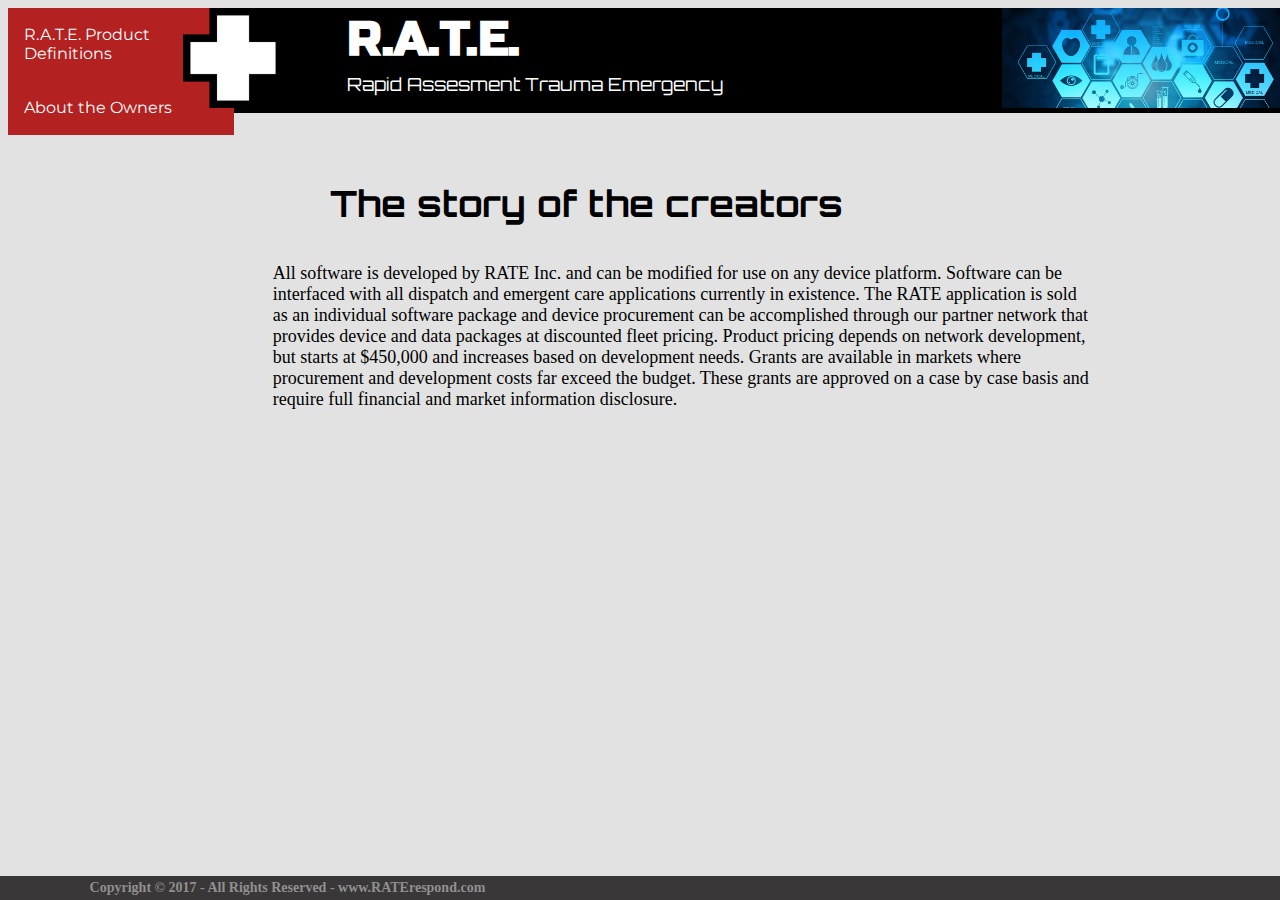
==== index2.html @ ff1c05de "first push" ====
<!DOCTYPE html>
<html lang="en">

<head>
  <meta charset="utf-8">
  <meta http-equiv="X-UA-Compatible" content="IE=edge">
  <meta name="viewport" content="width=device-width, initial-scale=1">
  <title></title>
  <style>
    @import url('https://fonts.googleapis.com/css?family=Orbitron|Montserrat|Russo+One');
  </style>
  <link rel="stylesheet" href="css.css">
</head>
<header>
  <nav>
    <ul>
      <li><a href="index.html">R.A.T.E. Product Definitions</a></li>
      <li><a href="index2.html">About the Owners</a></li>
    </ul>
  </nav>
  <section id="whitecross"><img src="whitecross.png" alt="whitecross" height="100px" width="100px">
  </section>
  <section class="top">
    <h1 id="jb"><span id="rate">   R.A.T.E.</span> </h1>
    <p id="rateout">Rapid Assesment Trauma Emergency</p>

  </section>

</header>
<body>
  <div class="super">
  <div class="bodygroup">



    <section id="bottom">
      <h1 id="page2"><span id="more">The story of the creators</span></h1> All software is developed by RATE Inc. and can be modified for use on any device platform. Software can be interfaced with all dispatch and emergent care applications currently in existence. The RATE application is sold as an individual software
      package and device procurement can be accomplished through our partner network that provides device and data packages at discounted fleet pricing. Product pricing depends on network development, but starts at $450,000 and increases based on development
      needs. Grants are available in markets where procurement and development costs far exceed the budget. These grants are approved on a case by case basis and require full financial and market information disclosure.
    </section>
     </div>
   </div>

    <script src="https://ajax.googleapis.com/ajax/libs/jquery/1.11.3/jquery.min.js"></script>
    <script src="https://maxcdn.bootstrapcdn.com/bootstrap/3.3.5/js/bootstrap.min.js"></script>
</body>
<footer>
  <h1> Copyright &copy; 2017 - All Rights Reserved -  www.RATErespond.com</h1>
</footer>
<script src="https://maxcdn.bootstrapcdn.com/bootstrap/3.3.5/js/bootstrap.min.js"></script>
</body>

</html>
---- css.css ----
header {
  background-color: #000000;
  background-image: url(headerback.jpg);
  background-size: contain;
  background-repeat: no-repeat;
  background-position: top right;
  color: #ffffff;
  display: flex;
  height:100px;
  position:fixed;
  width:100%;
  z-index: 99;
  border-bottom-style: solid;
  border-bottom-width: thick;
  border-bottom-color: black;
}
.top {
  display: flex;
  justify-content:flex-start;
  flex-direction: column;
  padding-left: 5%;
  padding-top:10px;
  font-size: 18px;
  line-height: 0%;
}
#rate {
  font-size:-webkit-xxx-large;
  font-family: 'Russo One', sans-serif;
}
#rateout{
  font-family: 'Orbitron', sans-serif;
}
body{
  background-color: #e2e2e2;
  padding-top: 0%;
  border-top: 0%;
}
footer > h1 {
  color: #909090;
  font-size: 14px;
  text-align: left;
  padding-left: 7%;
  padding-top: 1px;
  padding-bottom: 1px;
}
footer {
  box-sizing: border-box;
  position: fixed;
  right: 0;
  bottom: 0;
  left: 0;
  background-color: #393737;
  line-height: 20%;
  font-family: 'Rokkitt', serif;
}
nav {
  position:fixed;
  float:left;
}
nav > ul {
    list-style-type: none;
    margin: 0;
    padding: 0;
    width: 226px;
    background-color: #b32121;
}
li a {
    display: block;
    color: #fff;
    padding: 17.39px 16px;
    text-decoration: none;
    font-family: 'Montserrat', sans-serif;
}
li a:hover {
    background-color: #827474;
    color: white;
}
#whitecross{
    margin-left: 175px;v
    height:10px;
    z-index: 1; position:relative;
}
#h{
  height: auto;
  width: 800px;
  box-shadow: 5px 5px 3px #ccc;
  border: 1px solid #A0A0A0;
  border-radius: 5px;
  overflow: hidden;
  display: flex;
  align-content: center;
  justify-content: center;
}
.container1 {
  padding-top: 18%;
  padding-left: 12%;
  width: 35%;
}
.container2 {
  padding-left: 38%;
  width: 40%;
}
.containermiddle {
  padding-left: 25%;
  justify-content: center;
  width: 35%;
}
.bodygroup {
  display: flex;
  justify-content: flex-start;
  padding-left: 7%;
  box-sizing: border-box;
  padding-bottom: 13px;
}
 .middle:hover {
  opacity: 1;
}
.rowbody {
  margin-top: 5px;
  overflow: auto;
  font-size: 18px;
}
.rowheader {
  height: 0px;
  font-weight: bolder;
  color: black;
  font-size: 15px;
  font-family: 'Orbitron', sans-serif;
}
#jb {
  font-family: 'Ubuntu', sans-serif;
  font-size: 30px;
  line-height: 10%;
}
#bottom{
  padding-bottom: 6%;
  padding-top: 25px;
  padding-left: 15%;
  font-size: 18px;
  padding-right: 15%;
}
.middle {
  transition: 1.5s ease;
  opacity: 0;
  position: absolute;
  top: 50%;
  left: 50%;
  transform: translate(-51%, -51%);
}
.text {
  padding-top: 16%;
  border: 2px;
  z-index: 0;
}
.empty {
  padding-bottom: 15%;
}
#img{
  height: 484px;
  border-style: solid;
  border-width: thick;
  border-color: #b32121;
}
#page2{
  display: flex;
  justify-content: flex-start;
  padding-top: 15%;
  padding-left: 7%;
  box-sizing: border-box;
  padding-bottom: 13px;
}
#more{
  font-family: 'Orbitron', sans-serif;
}
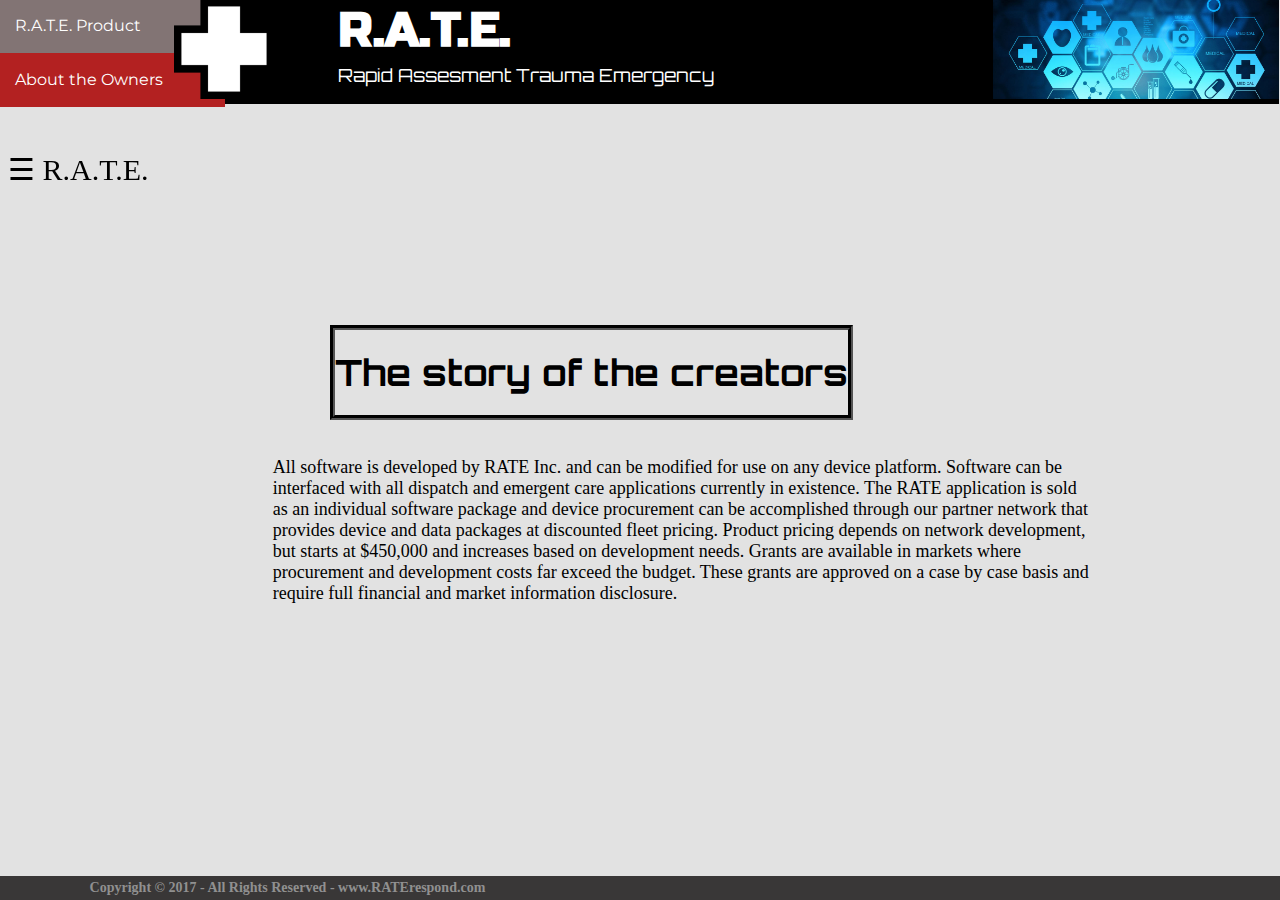
==== commit 034504e4: "push 2" ====
--- a/index2.html
+++ b/index2.html
@@ -7,14 +7,14 @@
   <meta name="viewport" content="width=device-width, initial-scale=1">
   <title></title>
   <style>
-    @import url('https://fonts.googleapis.com/css?family=Orbitron|Montserrat|Russo+One');
+    @import url('https://fonts.googleapis.com/css?family=Orbitron|Montserrat|Russo+One|Archivo+Black|Teko|Monda');
   </style>
   <link rel="stylesheet" href="css.css">
 </head>
-<header>
+<header id="header">
   <nav>
     <ul>
-      <li><a href="index.html">R.A.T.E. Product Definitions</a></li>
+      <li><a href="index.html">R.A.T.E. Product</a></li>
       <li><a href="index2.html">About the Owners</a></li>
     </ul>
   </nav>
@@ -23,26 +23,53 @@
   <section class="top">
     <h1 id="jb"><span id="rate">   R.A.T.E.</span> </h1>
     <p id="rateout">Rapid Assesment Trauma Emergency</p>
+  </section>
+</header>
 
-  </section>
+<body>
+  <div id="j"> </div>
 
-</header>
-<body>
-  <div class="super">
-  <div class="bodygroup">
+<div id="mySidenav" class="sidenav">
+  <a href="javascript:void(0)" class="closebtn" onclick="closeNav()">&times;</a>
+  <br><br><br><br><br><br><br><br>
+  <a href="index.html">Connectivity</a>
+  <a href="index.html">Voice<br>Recognition</a>
+  <a href="index.html">Dispatch</a>
+  <a href="index.html">Event<br>Recorder</a>
+  <a href="index.html">Innovation</a>
+  <a href="index.html">Roles</a>
+</div><br><br><br><br><br><br><br><br>
+  <span style="font-size:30px;cursor:pointer" onclick="openNav()" style="padding-top: 100px" id="z">&#9776; R.A.T.E.</span>
+
+    <div class="super">
+      <div class="bodygroup">
 
 
-
-    <section id="bottom">
-      <h1 id="page2"><span id="more">The story of the creators</span></h1> All software is developed by RATE Inc. and can be modified for use on any device platform. Software can be interfaced with all dispatch and emergent care applications currently in existence. The RATE application is sold as an individual software
-      package and device procurement can be accomplished through our partner network that provides device and data packages at discounted fleet pricing. Product pricing depends on network development, but starts at $450,000 and increases based on development
-      needs. Grants are available in markets where procurement and development costs far exceed the budget. These grants are approved on a case by case basis and require full financial and market information disclosure.
-    </section>
-     </div>
-   </div>
+        <section id="bottom">
+          <h1 id="page2"><span id="more">The story of the creators</span></h1> All software is developed by RATE Inc. and can be modified for use on any device platform. Software can be interfaced with all dispatch and emergent care applications currently in existence. The RATE application is sold as an individual software
+          package and device procurement can be accomplished through our partner network that provides device and data packages at discounted fleet pricing. Product pricing depends on network development, but starts at $450,000 and increases based on development
+          needs. Grants are available in markets where procurement and development costs far exceed the budget. These grants are approved on a case by case basis and require full financial and market information disclosure.
+        </section>
+      </div>
+    </div>
 
     <script src="https://ajax.googleapis.com/ajax/libs/jquery/1.11.3/jquery.min.js"></script>
     <script src="https://maxcdn.bootstrapcdn.com/bootstrap/3.3.5/js/bootstrap.min.js"></script>
+  </body>
+
+  <script src="https://ajax.googleapis.com/ajax/libs/jquery/1.11.3/jquery.min.js"></script>
+  <script src="https://maxcdn.bootstrapcdn.com/bootstrap/3.3.5/js/bootstrap.min.js"></script>
+  <script>
+function openNav() {
+    document.getElementById("mySidenav").style.width = "170px";
+    document.getElementById("main").style.marginLeft = "170px";
+  }
+
+function closeNav() {
+    document.getElementById("mySidenav").style.width = "0";
+    document.getElementById("main").style.marginLeft= "0";
+}
+</script>
 </body>
 <footer>
   <h1> Copyright &copy; 2017 - All Rights Reserved -  www.RATErespond.com</h1>
--- a/css.css
+++ b/css.css
@@ -6,31 +6,37 @@
   background-position: top right;
   color: #ffffff;
   display: flex;
-  height:100px;
-  position:fixed;
-  width:100%;
+  height: 100px;
+  position: fixed;
+  width: 100%;
   z-index: 99;
   border-bottom-style: solid;
   border-bottom-width: thick;
   border-bottom-color: black;
+  margin-top: -9px;
+  margin-left: -9px;
+  margin-right: -9px;
+  border-left-width: thick;
+  border-left-color: black;
+  border-bottom-style: solid;
 }
 .top {
   display: flex;
-  justify-content:flex-start;
+  justify-content: flex-start;
   flex-direction: column;
   padding-left: 5%;
-  padding-top:10px;
+  padding-top: 10px;
   font-size: 18px;
   line-height: 0%;
 }
 #rate {
-  font-size:-webkit-xxx-large;
+  font-size: -webkit-xxx-large;
   font-family: 'Russo One', sans-serif;
 }
-#rateout{
+#rateout {
   font-family: 'Orbitron', sans-serif;
 }
-body{
+body {
   background-color: #e2e2e2;
   padding-top: 0%;
   border-top: 0%;
@@ -54,33 +60,34 @@
   font-family: 'Rokkitt', serif;
 }
 nav {
-  position:fixed;
-  float:left;
+  position: fixed;
+  float: left;
 }
 nav > ul {
-    list-style-type: none;
-    margin: 0;
-    padding: 0;
-    width: 226px;
-    background-color: #b32121;
+  list-style-type: none;
+  margin: 0;
+  padding: 0;
+  width: 226px;
+  background-color: #b32121;
 }
 li a {
-    display: block;
-    color: #fff;
-    padding: 17.39px 16px;
-    text-decoration: none;
-    font-family: 'Montserrat', sans-serif;
+  display: block;
+  color: #fff;
+  padding: 17.39px 16px;
+  text-decoration: none;
+  font-family: 'Montserrat', sans-serif;
 }
 li a:hover {
-    background-color: #827474;
-    color: white;
-}
-#whitecross{
-    margin-left: 175px;v
-    height:10px;
-    z-index: 1; position:relative;
-}
-#h{
+  background-color: #827474;
+  color: white;
+}
+#whitecross {
+  margin-left: 175px;
+  v: 10px;
+  z-index: 1;
+  position: relative;
+}
+#h {
   height: auto;
   width: 800px;
   box-shadow: 5px 5px 3px #ccc;
@@ -92,7 +99,7 @@
   justify-content: center;
 }
 .container1 {
-  padding-top: 18%;
+  padding-top: 9%;
   padding-left: 12%;
   width: 35%;
 }
@@ -112,27 +119,22 @@
   box-sizing: border-box;
   padding-bottom: 13px;
 }
- .middle:hover {
+.middle:hover {
   opacity: 1;
 }
 .rowbody {
   margin-top: 5px;
   overflow: auto;
   font-size: 18px;
-}
-.rowheader {
-  height: 0px;
-  font-weight: bolder;
-  color: black;
-  font-size: 15px;
-  font-family: 'Orbitron', sans-serif;
+  font-family: 'Monda', cursive;
+  line-height: 134%;
 }
 #jb {
   font-family: 'Ubuntu', sans-serif;
   font-size: 30px;
   line-height: 10%;
 }
-#bottom{
+#bottom {
   padding-bottom: 6%;
   padding-top: 25px;
   padding-left: 15%;
@@ -143,9 +145,9 @@
   transition: 1.5s ease;
   opacity: 0;
   position: absolute;
-  top: 50%;
+  top: 55%;
   left: 50%;
-  transform: translate(-51%, -51%);
+  transform: translate(-50%, -50%);
 }
 .text {
   padding-top: 16%;
@@ -155,13 +157,13 @@
 .empty {
   padding-bottom: 15%;
 }
-#img{
+#img {
   height: 484px;
   border-style: solid;
   border-width: thick;
   border-color: #b32121;
 }
-#page2{
+#page2 {
   display: flex;
   justify-content: flex-start;
   padding-top: 15%;
@@ -169,6 +171,156 @@
   box-sizing: border-box;
   padding-bottom: 13px;
 }
-#more{
+#more {
+  display: flex;
+  justify-content: center;
+  padding-top: 20px;
   font-family: 'Orbitron', sans-serif;
-}
+  border-style: groove;
+  border-width: thick;
+  border-color: black;
+  padding-bottom: 20px;
+}
+#a {
+}
+#b {
+
+}
+#c {
+}
+#d {
+}
+#aa {
+  font-family: 'Teko', sans-serif;
+  font-weight: bolder;
+  font-size: 35px;
+}
+#bb {
+  display: flex;
+  justify-content: flex-end;
+  font-family: 'Teko', sans-serif;
+  font-weight: bolder;
+  font-size: 35px;
+}
+#cc {
+  font-family: 'Teko', sans-serif;
+  font-weight: bolder;
+  font-size: 35px;
+}
+#dd {
+  display: flex;
+  justify-content: flex-end;
+  font-family: 'Teko', sans-serif;
+  font-weight: bolder;
+  font-size: 35px;
+}
+.rowheader {
+  height: 0px;
+
+  color: black;
+  font-size: 20px;
+  font-family: 'Orbitron', sans-serif;
+  font-weight: bolder;
+}
+.responders{
+  display: flex;
+  flex-direction: row;
+  justify-content: space-around;
+  font-size: x-large;
+  padding-left: 15%;
+  padding-right: 15%;
+}
+.device{
+  display: flex;
+  flex-direction: row;
+  justify-content: space-around;
+  font-size: x-large;
+  padding-left: 15%;
+  padding-right: 15%;
+
+}
+.dispatch{
+  display: flex;
+  flex-direction: row;
+  justify-content: space-around;
+  font-size: x-large;
+  padding-left: 15%;
+  padding-right: 15%;
+
+}
+.system{
+  display: flex;
+  flex-direction: row;
+  justify-content: space-around;
+  font-size: x-large;
+  padding-bottom: 130px;
+  padding-left: 15%;
+  padding-right: 15%;
+}
+h6 {
+  visibility: hidden;
+}
+h4 {
+  font-family: 'Teko', sans-serif;
+  font-weight: bolder;
+  font-size: 35px;
+}
+
+
+.sidenav {
+    height: 100%;
+    width: 0;
+    position: fixed;
+    z-index: 1;
+    top: 0;
+    left: 0;
+    background-color: #111;
+    overflow-x: hidden;
+    transition: 0.5s;
+    padding-top: 60px;
+}
+
+.sidenav a {
+    padding: 8px 8px 8px 32px;
+    text-decoration: none;
+    font-size: 25px;
+    color: #818181;
+    display: block;
+    transition: 0.3s;
+}
+
+.sidenav a:hover, .offcanvas a:focus{
+    color: #f1f1f1;
+}
+
+.sidenav .closebtn {
+    position: absolute;
+    top: 0;
+    right: 25px;
+    font-size: 36px;
+    margin-left: 50px;
+}
+.closebtn {
+  padding-top: 260px;
+  position: fixed;
+  top: 0;
+  right: 25px;
+  font-size: 36px;
+  margin-left: 50px;
+}
+
+#main {
+    transition: margin-left .5s;
+    padding: 16px;
+}
+
+@media screen and (max-height: 450px) {
+  .sidenav {padding-top: 15px;}
+  .sidenav a {font-size: 18px;}
+}
+#z {
+  position: fixed;
+}
+body {
+
+}
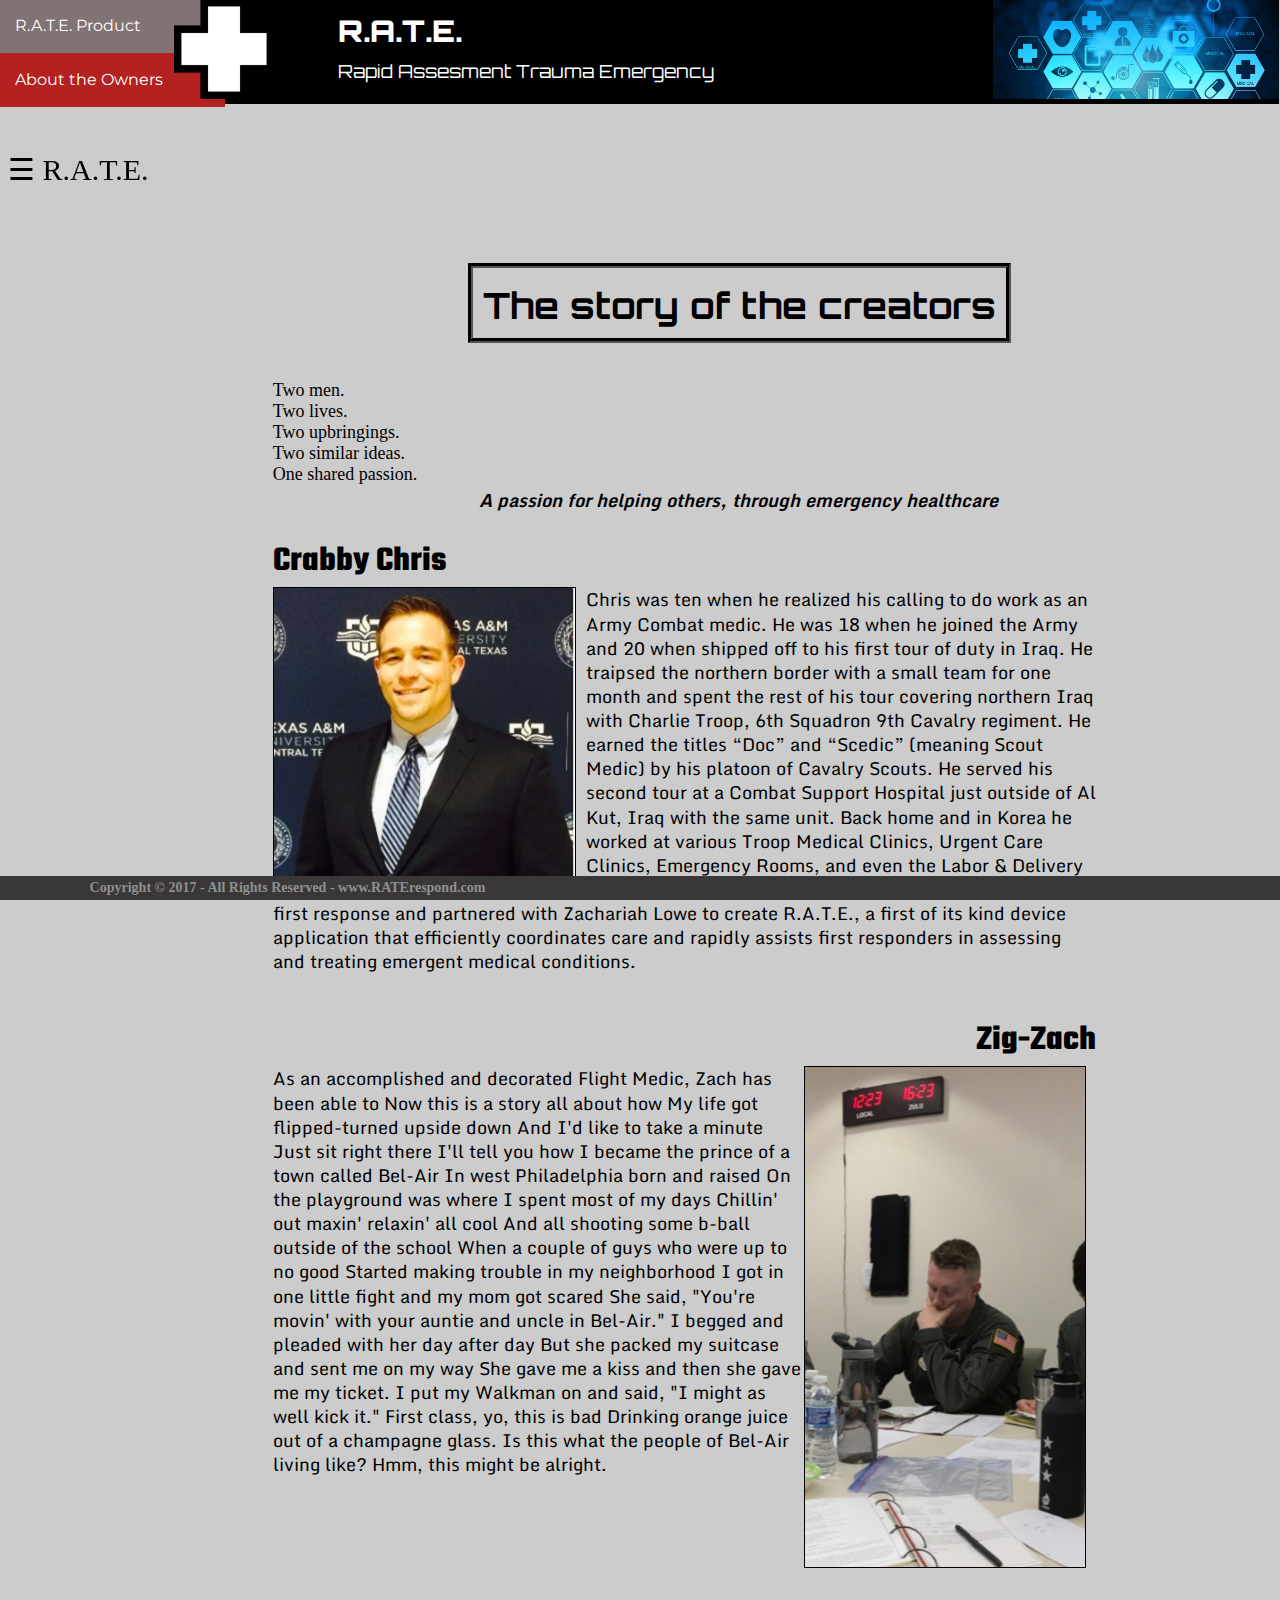
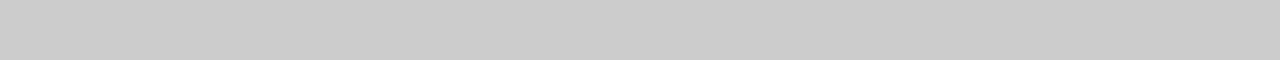
==== commit d4941f88: "push 3" ====
--- a/index2.html
+++ b/index2.html
@@ -29,46 +29,77 @@
 <body>
   <div id="j"> </div>
 
-<div id="mySidenav" class="sidenav">
-  <a href="javascript:void(0)" class="closebtn" onclick="closeNav()">&times;</a>
-  <br><br><br><br><br><br><br><br>
-  <a href="index.html">Connectivity</a>
-  <a href="index.html">Voice<br>Recognition</a>
-  <a href="index.html">Dispatch</a>
-  <a href="index.html">Event<br>Recorder</a>
-  <a href="index.html">Innovation</a>
-  <a href="index.html">Roles</a>
-</div><br><br><br><br><br><br><br><br>
+  <div id="mySidenav" class="sidenav">
+    <a href="javascript:void(0)" class="closebtn" onclick="closeNav()">&times;</a>
+    <br><br><br><br><br><br><br><br>
+    <a href="index.html">Connectivity</a>
+    <a href="index.html">Voice<br>Recognition</a>
+    <a href="index.html">Dispatch</a>
+    <a href="index.html">Event<br>Recorder</a>
+    <a href="index.html">Innovation</a>
+    <a href="index.html">Roles</a>
+  </div><br><br><br><br><br><br><br><br>
   <span style="font-size:30px;cursor:pointer" onclick="openNav()" style="padding-top: 100px" id="z">&#9776; R.A.T.E.</span>
 
-    <div class="super">
-      <div class="bodygroup">
+  <div class="super">
+    <div class="bodygroup">
+      <section id="bottom">
+        <h1 id="page2"><span id="aboutus">The story of the creators</span></h1> Two men.<br>Two lives.<br>Two upbringings.<br>Two similar ideas.<br>One shared passion.<br>
+        <span id="aabi">A passion for helping others, through emergency healthcare</span>
+        <div id="a"><br>
+          <span id="aa">Crabby Chris</span><br>
+          <img src="chris.png" id="aii"><span id="aaii">
+            Chris was ten when he realized his calling to do work as an Army Combat medic. He was 18 when he joined the Army and 20 when shipped off to his first tour of duty in Iraq. He traipsed the northern border with a small team for one month and spent the rest of his tour covering northern Iraq with Charlie Troop, 6th Squadron 9th Cavalry regiment. He earned the titles “Doc” and “Scedic” (meaning Scout Medic) by his platoon of Cavalry Scouts. He served his second tour at a Combat Support Hospital just outside of Al Kut, Iraq with the same unit. Back home and in Korea he worked at various Troop Medical Clinics, Urgent Care Clinics, Emergency Rooms, and even the Labor &amp; Delivery Ward. He saw a need technical innovation in the field of first response and partnered with Zachariah Lowe to create R.A.T.E., a first of its kind device application that efficiently coordinates care and rapidly assists first responders in assessing and treating emergent medical conditions.</div><br><br>
+          </span>
+          <div id="b">
+            <span id="bb">Zig-Zach</span>
+            <img src="zach1.jpeg" id="dii"><span id="aaii">
+            As an accomplished and decorated Flight Medic, Zach has been able to Now this is a story all about how
+My life got flipped-turned upside down
+And I'd like to take a minute
+Just sit right there
+I'll tell you how I became the prince of a town called Bel-Air
 
+In west Philadelphia born and raised
+On the playground was where I spent most of my days
+Chillin' out maxin' relaxin' all cool
+And all shooting some b-ball outside of the school
+When a couple of guys who were up to no good
+Started making trouble in my neighborhood
+I got in one little fight and my mom got scared
+She said, "You're movin' with your auntie and uncle in Bel-Air."
 
-        <section id="bottom">
-          <h1 id="page2"><span id="more">The story of the creators</span></h1> All software is developed by RATE Inc. and can be modified for use on any device platform. Software can be interfaced with all dispatch and emergent care applications currently in existence. The RATE application is sold as an individual software
-          package and device procurement can be accomplished through our partner network that provides device and data packages at discounted fleet pricing. Product pricing depends on network development, but starts at $450,000 and increases based on development
-          needs. Grants are available in markets where procurement and development costs far exceed the budget. These grants are approved on a case by case basis and require full financial and market information disclosure.
-        </section>
+I begged and pleaded with her day after day
+But she packed my suitcase and sent me on my way
+She gave me a kiss and then she gave me my ticket.
+I put my Walkman on and said, "I might as well kick it."
+
+First class, yo, this is bad
+Drinking orange juice out of a champagne glass.
+Is this what the people of Bel-Air living like?
+Hmm, this might be alright.
+</div><br><br></span>
+
+      </section>
       </div>
-    </div>
+      </div>
 
-    <script src="https://ajax.googleapis.com/ajax/libs/jquery/1.11.3/jquery.min.js"></script>
-    <script src="https://maxcdn.bootstrapcdn.com/bootstrap/3.3.5/js/bootstrap.min.js"></script>
-  </body>
+      <script src="https://ajax.googleapis.com/ajax/libs/jquery/1.11.3/jquery.min.js"></script>
+      <script src="https://maxcdn.bootstrapcdn.com/bootstrap/3.3.5/js/bootstrap.min.js"></script>
+</body>
 
-  <script src="https://ajax.googleapis.com/ajax/libs/jquery/1.11.3/jquery.min.js"></script>
-  <script src="https://maxcdn.bootstrapcdn.com/bootstrap/3.3.5/js/bootstrap.min.js"></script>
-  <script>
-function openNav() {
+<script src="https://ajax.googleapis.com/ajax/libs/jquery/1.11.3/jquery.min.js"></script>
+<script src="https://maxcdn.bootstrapcdn.com/bootstrap/3.3.5/js/bootstrap.min.js"></script>
+<script>
+  function openNav() {
     document.getElementById("mySidenav").style.width = "170px";
     document.getElementById("main").style.marginLeft = "170px";
   }
 
-function closeNav() {
+  function closeNav() {
     document.getElementById("mySidenav").style.width = "0";
-    document.getElementById("main").style.marginLeft= "0";
-}
+    document.getElementById("main").style.marginLeft = "0";
+  }
 </script>
 </body>
 <footer>
--- a/css.css
+++ b/css.css
@@ -19,6 +19,7 @@
   border-left-width: thick;
   border-left-color: black;
   border-bottom-style: solid;
+  margin-bottom: auto;
 }
 .top {
   display: flex;
@@ -30,14 +31,15 @@
   line-height: 0%;
 }
 #rate {
-  font-size: -webkit-xxx-large;
-  font-family: 'Russo One', sans-serif;
+  font-size: 30px;
+  font-family: 'Orbitron', sans-serif;
+  font-weight: bolder;
 }
 #rateout {
   font-family: 'Orbitron', sans-serif;
 }
 body {
-  background-color: #e2e2e2;
+  background-color: #cccccc;
   padding-top: 0%;
   border-top: 0%;
 }
@@ -172,14 +174,32 @@
   padding-bottom: 13px;
 }
 #more {
-  display: flex;
-  justify-content: center;
-  padding-top: 20px;
+
+  padding-top: 15px;
   font-family: 'Orbitron', sans-serif;
+  display: inline-block;
+  padding-left: 10px;
+  padding-right: 10px;
   border-style: groove;
   border-width: thick;
   border-color: black;
-  padding-bottom: 20px;
+  padding-bottom: 10px;
+  align-content: center;
+  margin-left: 43%;
+}
+#aboutus {
+
+  padding-top: 15px;
+  font-family: 'Orbitron', sans-serif;
+  display: inline-block;
+  padding-left: 10px;
+  padding-right: 10px;
+  border-style: groove;
+  border-width: thick;
+  border-color: black;
+  padding-bottom: 10px;
+  margin-left: 18%;
+  margin-top: -8%;
 }
 #a {
 }
@@ -216,7 +236,6 @@
 }
 .rowheader {
   height: 0px;
-
   color: black;
   font-size: 20px;
   font-family: 'Orbitron', sans-serif;
@@ -229,6 +248,7 @@
   font-size: x-large;
   padding-left: 15%;
   padding-right: 15%;
+  margin-top: -80px;
 }
 .device{
   display: flex;
@@ -237,7 +257,7 @@
   font-size: x-large;
   padding-left: 15%;
   padding-right: 15%;
-
+  margin-top: -80px;
 }
 .dispatch{
   display: flex;
@@ -246,7 +266,7 @@
   font-size: x-large;
   padding-left: 15%;
   padding-right: 15%;
-
+  margin-top: -80px;
 }
 .system{
   display: flex;
@@ -256,6 +276,7 @@
   padding-bottom: 130px;
   padding-left: 15%;
   padding-right: 15%;
+  margin-top: -80px;
 }
 h6 {
   visibility: hidden;
@@ -264,6 +285,7 @@
   font-family: 'Teko', sans-serif;
   font-weight: bolder;
   font-size: 35px;
+  margin-bottom: -10px;
 }
 
 
@@ -301,6 +323,7 @@
     margin-left: 50px;
 }
 .closebtn {
+  margin-top: 15%;
   padding-top: 260px;
   position: fixed;
   top: 0;
@@ -321,6 +344,61 @@
 #z {
   position: fixed;
 }
-body {
-
-}
+#y {
+  margin-top: 20%;
+}
+#ci {
+  float: right;
+  height: 150px;
+}
+#di {
+  float: left;
+  height: 150px;
+  border-width: thin;
+  border-style: solid;
+  border-color: black;
+  margin-right: 10px;
+}
+#ai {
+  float: right;
+  height: 100px;
+}
+#ei {
+  float: left;
+  height: 150px;
+  border-width: thin;
+  border-style: solid;
+  border-color: black;
+  margin-right: 10px;
+}
+#dii {
+  float: right;
+  height: 500px;
+  border-width: thin;
+  border-style: solid;
+  border-color: black;
+  margin-right: 10px;
+}
+#aii {
+  float: left;
+  height: 300px;
+  border-width: thin;
+  border-style: solid;
+  border-color: black;
+  margin-right: 10px;
+}
+#aaii {
+  margin-top: 5px;
+  overflow: auto;
+  font-size: 18px;
+  font-family: 'Monda', cursive;
+  line-height: 134%;
+}
+#aabi {
+  font-family: 'Monda', cursive;
+  margin-top: 5%;
+  margin-left: 25%;
+  font-style: italic;
+  font-weight: bolder ;
+  margin-bottom: 200px;
+}
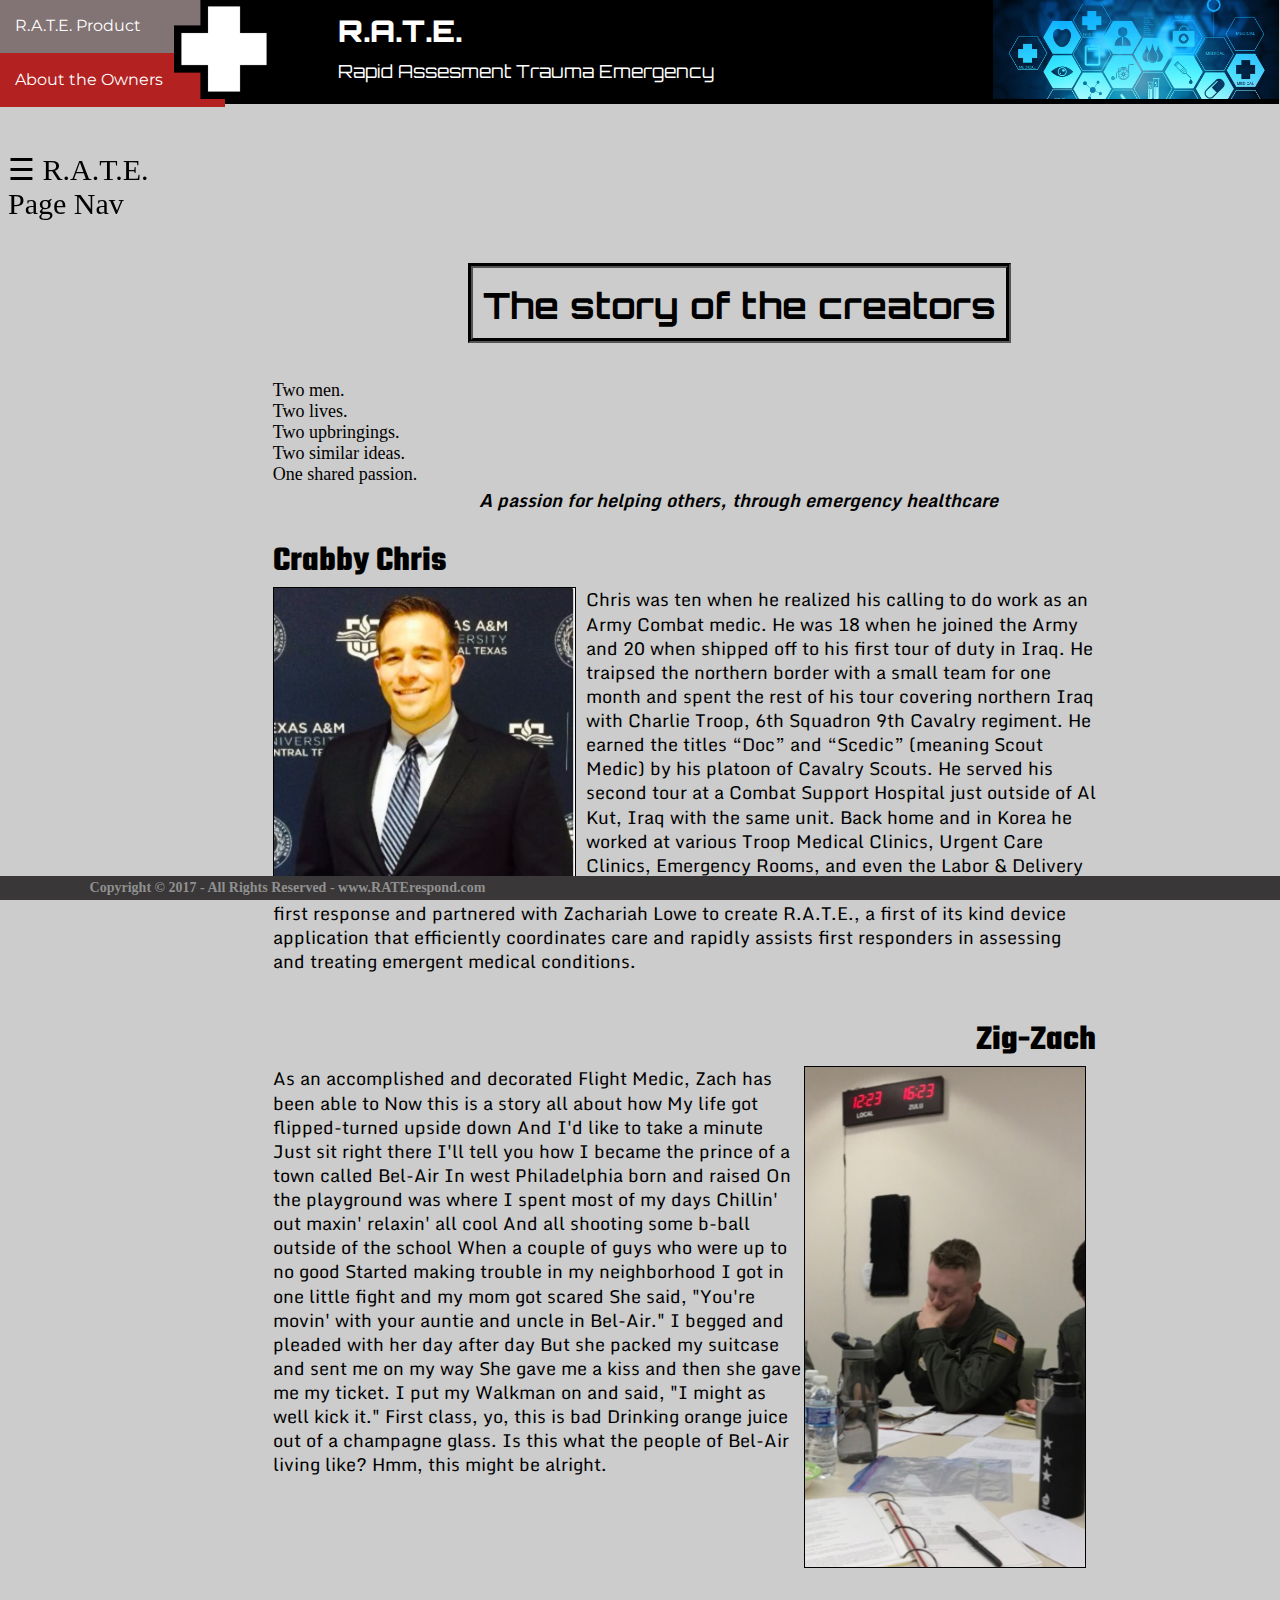
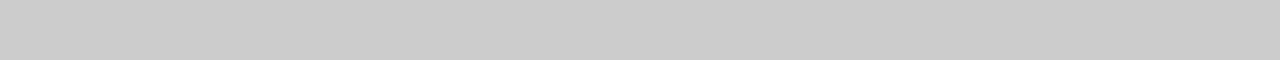
==== commit 9a6122ca: "push final" ====
--- a/index2.html
+++ b/index2.html
@@ -30,7 +30,7 @@
   <div id="j"> </div>
 
   <div id="mySidenav" class="sidenav">
-    <a href="javascript:void(0)" class="closebtn" onclick="closeNav()">&times;</a>
+    <a href="javascript:void(0)" class="closebtn" onclick="closeNav()"><br><br>&times;</a>
     <br><br><br><br><br><br><br><br>
     <a href="index.html">Connectivity</a>
     <a href="index.html">Voice<br>Recognition</a>
@@ -39,7 +39,7 @@
     <a href="index.html">Innovation</a>
     <a href="index.html">Roles</a>
   </div><br><br><br><br><br><br><br><br>
-  <span style="font-size:30px;cursor:pointer" onclick="openNav()" style="padding-top: 100px" id="z">&#9776; R.A.T.E.</span>
+  <span style="font-size:30px;cursor:pointer" onclick="openNav()" style="padding-top: 100px" id="z">&#9776; R.A.T.E.<br>Page Nav</span>
 
   <div class="super">
     <div class="bodygroup">
